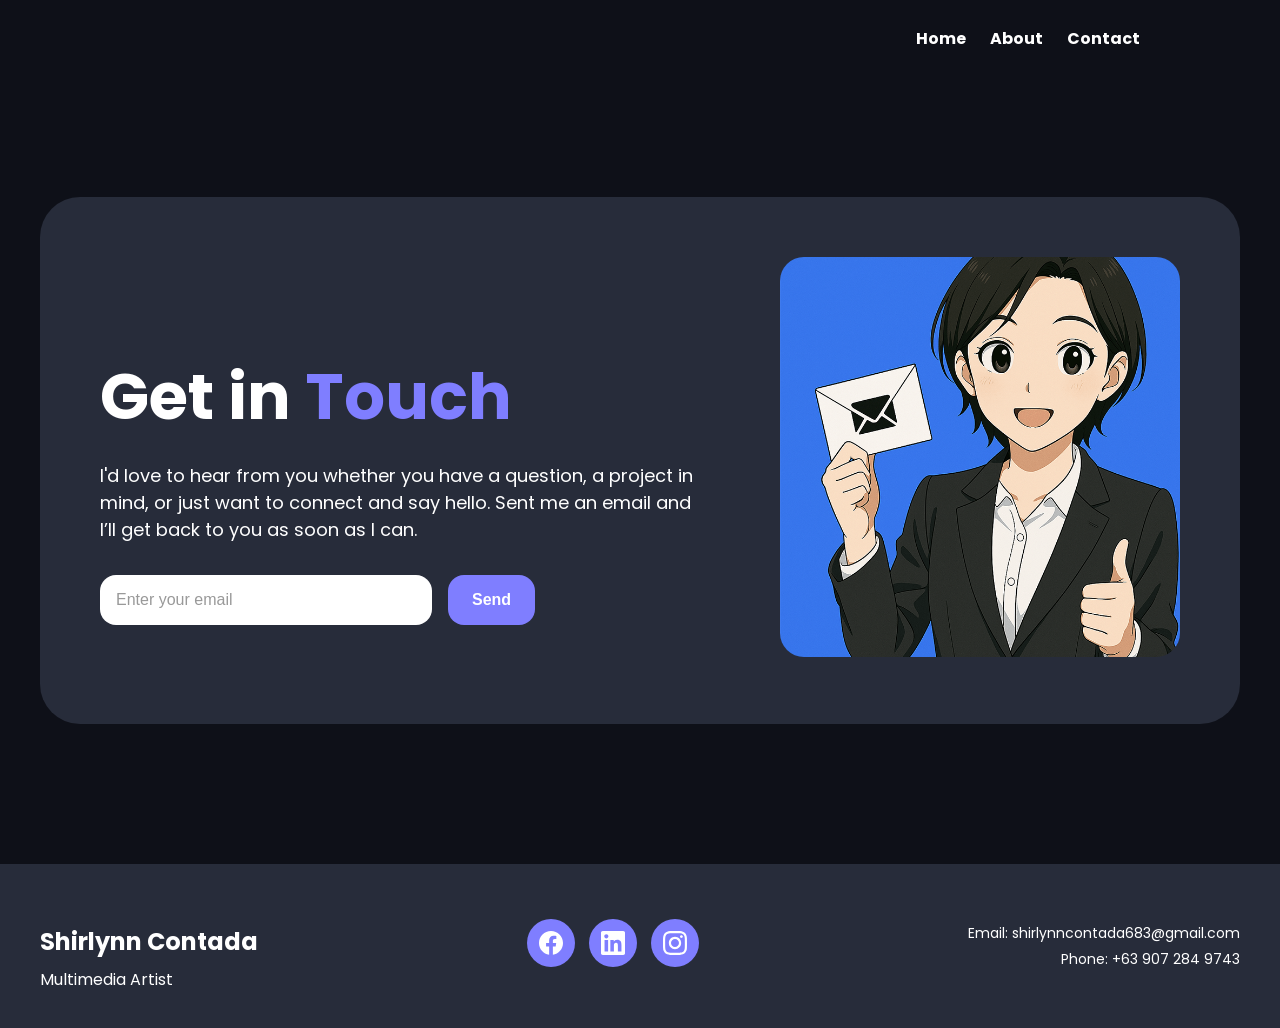
==== contact.html @ 11034c86 "Add files via upload" ====
<!DOCTYPE html>
<html lang="en">
  <head>
    <meta charset="UTF-8" />
    <meta name="viewport" content="width=device-width, initial-scale=1.0" />
    <link href="Assets/favicon.png" rel="shortcut icon"/>
    <title>Contact</title>
    <link rel="stylesheet" href="styles.css" />
    <link
      rel="stylesheet"
      href="https://fonts.googleapis.com/css?family=Poppins:400,700&display=swap"
    />
  </head>
  <body>
    <nav>
      <ul>
        <li><a href="Portfolio_Website.html">Home</a></li>
        <li><a href="About-Me.html">About</a></li>
        <li><a href="contact.html">Contact</a></li>
      </ul>
    </nav>

    <section class="contact-section">
      <div class="contact-container">
        <div class="contact-text">
          <h1>Get in <span class="highlight">Touch</span></h1>
          <p>I'd love to hear from you whether you have a question, a project in mind, or just want to connect 
            and say hello. Sent me an email and I’ll get back to you as soon as I can.</p>
          <form class="contact-form">
            <input
              type="email"
              placeholder="Enter your email"
              class="email-input"
              required
            />
            <button type="submit" class="start-project-btn">Send</button>
          </form>
        </div>
        <div class="contact-image">
          <img src="Assets/icon.png" alt="Contact Illustration" />
        </div>
      </div>
    </section>

    <footer>
      <div class="footer-content">
        <div class="name">
          <h3>Shirlynn Contada</h3>
          <p>Multimedia Artist</p>
        </div>
        <div class="social-icons">
          <a href="#" target="_blank"><img src="Assets/fb-icon.svg" alt="Facebook" /></a>
          <a href="#" target="_blank"><img src="Assets/ln-icon.svg" alt="LinkedIn" /></a>
          <a href="#" target="_blank"><img src="Assets/ig-icon.svg" alt="Instagram" /></a>
        </div>
        <div class="contact-info">
          <div class="email">Email: shirlynncontada683@gmail.com</div>
          <div class="phone">Phone: +63 907 284 9743</div>
        </div>
      </div>
    </footer>
    <button id="scrollToTopBtn" title="Go to top">↑</button>

    <script>
        const scrollToTopBtn = document.getElementById("scrollToTopBtn");
      
        window.addEventListener("scroll", () => {
          scrollToTopBtn.style.display = window.scrollY > 300 ? "block" : "none";
        });
      
        scrollToTopBtn.addEventListener("click", () => {
          window.scrollTo({
            top: 0,
            behavior: "smooth"
          });
        });
      </script>
  </body>
</html>
---- styles.css ----
body {
  margin: 0;
  font-family: poppins;
  background-color: #0e1018;
}

nav {
  display: flex;
  justify-content: flex-end;
  background-color: #0e1018;
  padding: 10px 20px;
}

nav ul {
  list-style: none;
  margin-right: 120px;
  padding: 0;
}
nav li {
  display: inline-block;
  margin-left: 20px;
}
nav li a {
  text-decoration: none;
  color: white;
  font-size: 16px;
  font-weight: bold;
}

.header-container {
  display: flex;
  margin: 120px 80px 24px 120px;
  text-align: left;
  justify-content: center;
  align-items: center;
  color: white;
}
.header-text {
  text-align: center;
}
.header-text h1 {
  text-align: center;
  font-size: 60px;
  margin-top: 0px;
}
.header-text p {
  text-align: center;
  font-size: 24px;
  margin-bottom: 0px;
  color: #7f7eff;
}
.text-container {
  max-width: 1140px;
  display: flex;
  width: 80%;
  margin-right: auto;
  margin-left: auto;
  flex-direction: column;
}
.text-container h1 {
  color: white;
  font-size: 80px;
  margin: 0 0 0 80px;
}
.text-container h2 {
  font-size: 80px;
  font-weight: bold;
  color: white;
  margin: 0 0 0 80px;
}
.text-container p {
  font-size: 32px;
  color: white;
  margin: 0 0 0 80px;
  font-style: italic;
}
.image-container {
  justify-content: right;
}
.circle-image {
  border-radius: 400px;
  max-height: 450px;
  max-width: 450px;
  margin-right: 200px;
}
.button-container {
  display: flex;
  align-items: center; 
  margin: 40px 0 0 80px;
}

.start-project-btn {
  background-color: #7f7eff;
  color: white;
  padding: 16px 24px;
  font-size: 16px;
  border: none;
  border-radius: 16px;
  cursor: pointer;
  font-weight: bold;
  margin-right: 24px;
  text-decoration: none;
}

.start-project-btn:hover {
  background-color: white;
  color: #7f7eff;
}

.view-resume-btn {
  display: inline-block; 
  background-color: #0e1018;
  border: 1px solid #7f7eff;
  color: white;
  padding: 16px 24px;
  font-size: 16px;
  border-radius: 16px;
  cursor: pointer;
  font-weight: bold;
  text-decoration: none;
}

.view-resume-btn:hover {
  background-color: white;
  color: #7f7eff;
}
.highlight {
  color: #7f7eff;
}
.my-works {
  text-align: center;
  color: white;
  font-size: 24px;
  margin: 80px 0 24px 0;
}
.portfolio-container {
  display: flex;
  justify-content: left;
  align-items: center;
  background-color: #272c3a;
  height: 400px;
  width: 1400px;
  border-radius: 40px;
  margin: 0 auto;
  margin-bottom: 40px;
}
.portfolio-image-container {
  display: flex;
  justify-content: flex-start;
  align-items: center;
  background-color: white;
  height: 400px;
  width: 900px;
  border-top-left-radius: 40px;
  border-bottom-left-radius: 40px;
}
.sample {
  border-top-left-radius: 40px;
  border-bottom-left-radius: 40px;
}
.quadweb {
  border-top-left-radius: 40px;
  border-bottom-left-radius: 40px;
}
.portfolio-text-container {
  text-align: left;
  margin-left: 40px;
  max-width: 400px;
}
.portfolio-text-container p {
  font-size: 16px;
}
.view-project-btn {
  background-color: #7f7eff;
  color: white;
  padding: 16px 24px;
  font-size: 16px;
  border: none;
  border-radius: 16px;
  cursor: pointer;
  font-style: bold;
  margin-top: 40px;
}

.intro-container {
  display: flex;
  justify-content: center;
  margin-bottom: 40px;
}


.intro-text {
  background-color: #272c3a;
  width: 800px;
  height: 400px;
  border-radius: 40px;
  margin-right: 40px;
}
.intro-text:hover {
  background-color: #3e4458;
}
.intro-text2 {
  background-color: #272c3a;
  width: 800px;
  height: 600px;
  border-radius: 40px;
  margin-right: 40px;
}
.intro-image {
  background-color: white;
  width: 400px;
  height: 400px;
  border-radius: 40px;
}
.intro-image-2 {
  background-color: white;
  width: 400px;
  height: 400px;
  border-radius: 40px;
  margin-right: 40px;
}
footer {
  background-color: #272c3a;
  padding: 20px;
  text-align: center;
  margin-top: 140px;
}

.footer-content {
  display: flex;
  align-items: center;
  justify-content: space-between;
  max-width: 1200px;
  margin: 0 auto;
}

.name {
  text-align: left;
  color: white;
  margin-top: 16px;
}
.name h3 {
  font-size: 24px;
  font-weight: bold;
  margin-bottom: 4px;
}
.name p {
  font-size: 16px;
  margin-top: 8px;
}

.social-icons img {
  width: 48px;
  height: 48px;
  margin: 0 5px;
}

.contact-info {
  text-align: right;
  font-size: 14px;
  color: white;
}

.email,
.phone {
  margin: 5px 0;
}

.intro-text h2 {
  color: white;
  font-size: 20px;
  margin: 40px 16px 8px 40px;
}
.intro-text p {
  color: white;
  font-size: 16px;
  margin: 24px 16px 8px 40px;
}
.about-image {
  border-radius: 40px;
  width: 400px;
  height: 400px;
  margin-right: 40px;
}

.skills-container {
  display: flex;
  justify-content: center;
  max-width: 1300px; 
margin:0 auto;
}

.skills-box-main {
	width: 500px;
  height: 220px;
  background-color: #272c3a;
	margin-right: 40px;
  text-align: center;
  border-radius: 24px;
}
.skills-box-main:hover {
  background-color: #3e4458;
}
.skills-box {
  width: 220px; 
  height: 220px; 
  background-color: #272c3a;
	margin-right: 40px;
  text-align: center;
  border-radius: 24px;
}
.skills-box:hover {
  background-color: #3e4458;
}
.h3-skills {
	color:white;
	font-size: 48px;
	margin-top: 72px;
}
.skills-text {
	color:white;
	margin-top:40px;
}
.skills-icon {
	margin-top: 40px;
	height:90px;
	width:auto;
}

#scrollToTopBtn {
  position: fixed;
  bottom: 40px;
  right: 40px;
  z-index: 1000;
  font-size: 20px;
  background-color: #7f7eff;
  color: white;
  border: none;
  border-radius: 50%;
  width: 50px;
  height: 50px;
  cursor: pointer;
  display: none;
  box-shadow: 0 4px 10px rgba(0,0,0,0.4);
  transition: background-color 0.3s ease, transform 0.2s ease;
}

#scrollToTopBtn:hover {
  background-color: white;
  color: #7f7eff;
  transform: scale(1.1);
}

.contact-section {
  margin: 120px auto;
  max-width: 1200px;
  color: white;
}

.contact-container {
  display: flex;
  justify-content: space-between;
  align-items: center;
  background-color: #272c3a;
  padding: 60px;
  border-radius: 40px;
}

.contact-text {
  max-width: 600px;
}

.contact-text h1 {
  font-size: 64px;
  margin-bottom: 16px;
}

.contact-text p {
  font-size: 18px;
  margin-bottom: 32px;
}

.contact-form {
  display: flex;
  gap: 16px;
  flex-wrap: wrap;
}

.email-input {
  padding: 16px;
  border-radius: 16px;
  border: none;
  font-size: 16px;
  width: 300px;
  background-color: white;
  color: #0e1018;
}

.email-input::placeholder {
  color: #999;
}

.contact-image img {
  max-width: 400px;
  height: auto;
  border-radius: 24px;
}

@keyframes fadeIn {
  from {
    opacity: 0;
    transform: translateY(20px);
  }
  to {
    opacity: 1;
    transform: translateY(0);
  }
}

.header-text,
.contact-text h1,
.text-container h1,
.text-container h2,
.text-container p {
  animation: fadeIn 1s ease-in-out;
}

@keyframes fadeIn {
  from {
    opacity: 0;
    transform: translateY(20px);
  }
  to {
    opacity: 1;
    transform: translateY(0);
  }
}

.header-text,
.contact-text h1,
.text-container h1,
.text-container h2,
.text-container p {
  animation: fadeIn 1s ease-in-out;
}

.skills-box-main,
.skills-box {
  animation: fadeIn 1s ease-in-out;
}

@keyframes fadeIn {
  from {
    opacity: 0;
    transform: translateY(20px);
  }
  to {
    opacity: 1;
    transform: translateY(0);
  }
}

.portfolio-container:hover {
  background-color: #3e4458;
  transform: scale(0.95); 
  transition: background-color 0.3s ease, transform 0.3s ease; 
}

.portfolio-container {
  transition: transform 0.3s ease; 
}

.view-project-btn {
  background-color: #7f7eff;
  color: white;
  padding: 16px 24px;
  font-size: 16px;
  border: none;
  border-radius: 16px;
  cursor: pointer;
  font-style: bold;
  margin-top: 40px;
  transition: background-color 0.3s ease; 
}

.view-project-btn:hover {
  background-color: white;
  color: #7f7eff;
}

.btn-group {
  display: flex;
  gap: 16px;
  margin-top: 40px;
}

.btn-group .view-project-btn,
.btn-group .drive-btn {
  margin-top: 0;
}

.drive-btn {
  background-color: transparent;
  color: #7f7eff;
  padding: 16px 24px;
  font-size: 16px;
  border: 1px solid #7f7eff;
  border-radius: 16px;
  cursor: pointer;
  font-weight: bold;
  transition: background-color 0.3s ease, color 0.3s ease;
}

.drive-btn:hover {
  background-color: #7f7eff;
  color: white;
}

@keyframes fadeInFooter {
  from {
    opacity: 0;
    transform: translateY(20px);
  }
  to {
    opacity: 1;
    transform: translateY(0);
  }
}

.footer-content {
  display: flex;
  align-items: center;
  justify-content: space-between;
  max-width: 1200px;
  margin: 0 auto;
  animation: fadeInFooter 1s ease-in-out;
}
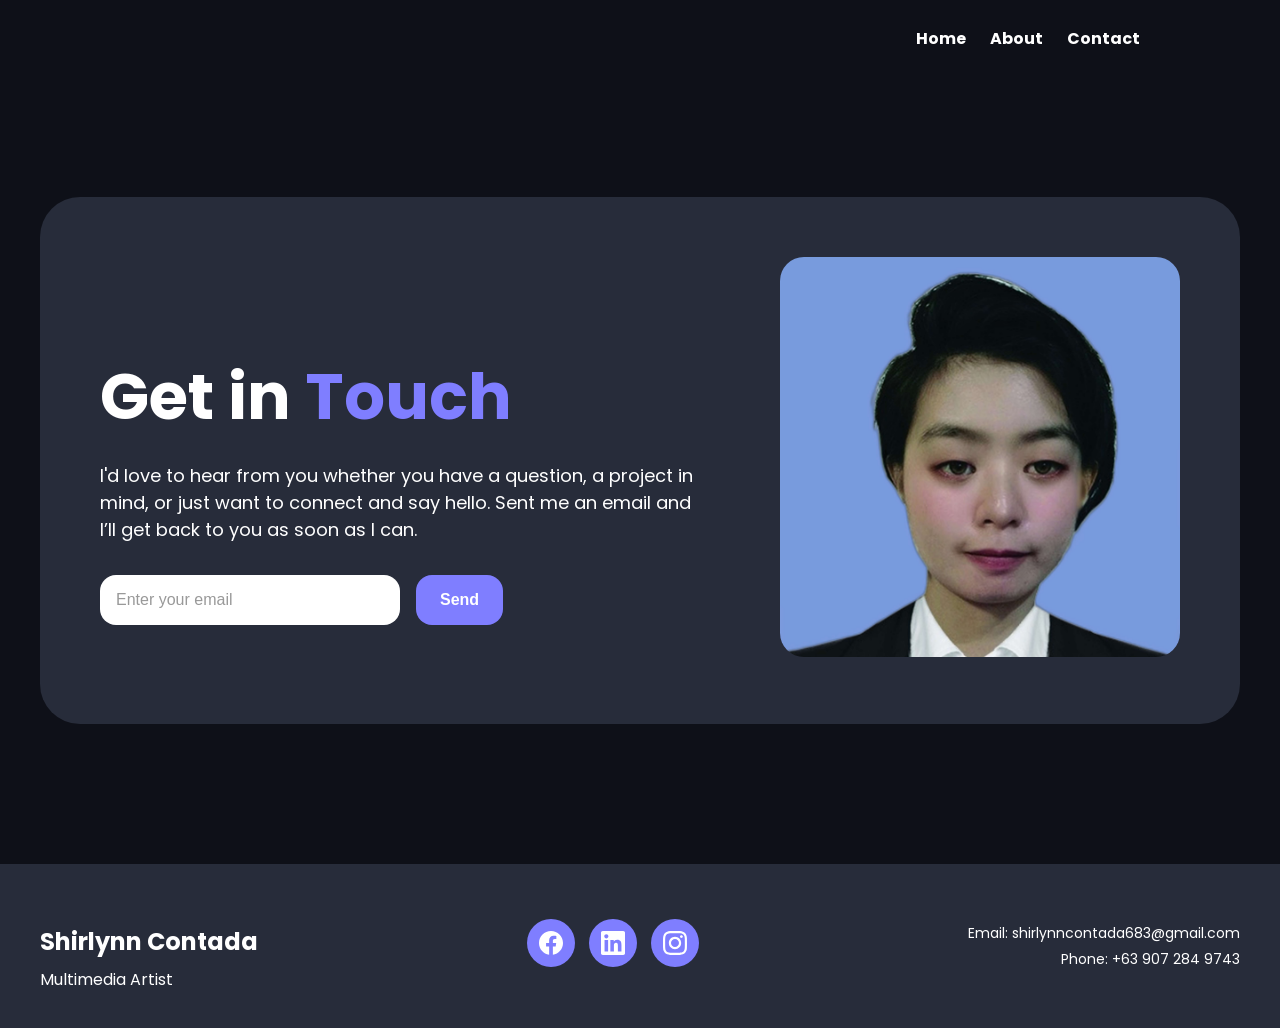
==== commit 7f015cfe: "Update contact.html" ====
--- a/contact.html
+++ b/contact.html
@@ -37,7 +37,7 @@
           </form>
         </div>
         <div class="contact-image">
-          <img src="Assets/icon.png" alt="Contact Illustration" />
+          <img src="Assets/id_photo_30.44cm_7a9bdc.jpg" alt="Contact Illustration" />
         </div>
       </div>
     </section>
--- a/styles.css
+++ b/styles.css
@@ -536,3 +536,303 @@
   animation: fadeInFooter 1s ease-in-out;
 }
 
+
+* {
+  box-sizing: border-box;
+}
+
+img {
+  max-width: 100%;
+}
+
+body {
+  overflow-x: hidden;
+}
+
+@media (max-width: 1500px) {
+  .portfolio-container {
+    width: 92%;
+  }
+}
+
+
+@media (max-width: 1024px) {
+  nav {
+    padding: 16px 20px;
+  }
+  nav ul {
+    margin-right: 0;
+  }
+
+  .header-container {
+    flex-wrap: wrap;
+    justify-content: center;
+    margin: 100px 40px 24px 40px;
+    text-align: center;
+  }
+
+  .text-container {
+    width: 100%;
+    align-items: center;
+    text-align: center;
+  }
+  .text-container h1,
+  .text-container h2,
+  .text-container p {
+    margin-left: 0;
+    text-align: center;
+  }
+  .text-container h1,
+  .text-container h2 {
+    font-size: 56px;
+  }
+  .text-container p {
+    font-size: 22px;
+  }
+
+  .button-container {
+    margin: 32px 0 0 0;
+    justify-content: center;
+    flex-wrap: wrap;
+    row-gap: 16px;
+  }
+
+  .image-container {
+    display: flex;
+    justify-content: center;
+    width: 100%;
+    margin-top: 40px;
+  }
+  .circle-image {
+    margin-right: 0;
+    max-width: 320px;
+    max-height: 320px;
+  }
+
+  .my-works {
+    margin: 60px 20px 24px 20px;
+  }
+
+  .portfolio-container {
+    width: 92%;
+    height: auto;
+    flex-wrap: wrap;
+    padding: 24px;
+  }
+  .portfolio-image-container {
+    width: 100%;
+    height: 280px;
+    border-radius: 24px;
+  }
+  .sample,
+  img.portfolio-image-container,
+  .portfolio-cover-img {
+    width: 100%;
+    height: 100%;
+    object-fit: cover;
+    border-radius: 24px;
+  }
+  .portfolio-text-container {
+    margin-left: 0;
+    margin-top: 24px;
+    max-width: 100%;
+    padding: 0 8px 8px 8px;
+  }
+
+  .header-text h1.about-text,
+  .header-text h1 {
+    font-size: 44px;
+  }
+
+  .intro-container {
+    flex-wrap: wrap;
+    justify-content: center;
+    margin-bottom: 24px;
+  }
+  .intro-text,
+  .intro-text2 {
+    width: 90%;
+    height: auto;
+    min-height: 320px;
+    margin-right: 0;
+    margin-bottom: 24px;
+    padding-bottom: 24px;
+  }
+  .about-image {
+    width: 90%;
+    max-width: 400px;
+    height: auto;
+    aspect-ratio: 1 / 1;
+    object-fit: cover;
+    margin-right: 0;
+    margin-bottom: 24px;
+  }
+
+  .skills-container {
+    flex-wrap: wrap;
+    justify-content: center;
+    row-gap: 20px;
+    padding: 0 20px;
+  }
+  .skills-box-main,
+  .skills-box {
+    width: 45%;
+    margin-right: 0;
+  }
+
+  .contact-section {
+    margin: 100px 20px;
+  }
+  .contact-container {
+    flex-direction: column;
+    padding: 40px;
+    text-align: center;
+  }
+  .contact-text {
+    max-width: 100%;
+  }
+  .contact-form {
+    justify-content: center;
+  }
+  .contact-image {
+    margin-top: 32px;
+  }
+  .contact-image img {
+    max-width: 300px;
+  }
+
+  .footer-content {
+    max-width: 90%;
+  }
+}
+
+/* ---- Mobile phones ---- */
+@media (max-width: 640px) {
+  nav {
+    justify-content: center;
+  }
+  nav ul {
+    text-align: center;
+  }
+  nav li {
+    margin: 0 10px;
+  }
+  nav li a {
+    font-size: 14px;
+  }
+
+  .header-container {
+    margin-top: 110px;
+  }
+  .text-container h1,
+  .text-container h2 {
+    font-size: 36px;
+  }
+  .text-container p {
+    font-size: 16px;
+  }
+  .start-project-btn,
+  .view-resume-btn {
+    padding: 12px 18px;
+    font-size: 14px;
+  }
+  .circle-image {
+    max-width: 220px;
+    max-height: 220px;
+  }
+
+  .my-works h1 {
+    font-size: 28px;
+  }
+
+  .portfolio-container {
+    width: 94%;
+  }
+  .portfolio-image-container {
+    height: 200px;
+  }
+  .portfolio-text-container h1 {
+    font-size: 22px;
+  }
+  .portfolio-text-container p {
+    font-size: 14px;
+  }
+  .btn-group {
+    flex-wrap: wrap;
+    gap: 12px;
+  }
+  .btn-group .view-project-btn,
+  .btn-group .drive-btn,
+  .view-project-btn {
+    width: 100%;
+    text-align: center;
+  }
+
+  .header-text p {
+    font-size: 18px;
+  }
+  .header-text h1,
+  .header-text h1.about-text {
+    font-size: 32px;
+  }
+
+  .intro-text h2 {
+    font-size: 18px;
+    margin: 24px 16px 8px 16px;
+  }
+  .intro-text p {
+    font-size: 14px;
+    margin: 16px 16px 8px 16px;
+  }
+
+  .skills-box-main,
+  .skills-box {
+    width: 100%;
+  }
+  .h3-skills {
+    font-size: 32px;
+    margin-top: 40px;
+  }
+  .skills-text {
+    margin-top: 20px;
+  }
+  .skills-icon {
+    margin-top: 24px;
+    height: 64px;
+  }
+
+  .contact-text h1 {
+    font-size: 32px;
+  }
+  .contact-text p {
+    font-size: 15px;
+  }
+  .contact-form {
+    flex-direction: column;
+    width: 100%;
+  }
+  .email-input {
+    width: 100%;
+  }
+
+  .footer-content {
+    flex-direction: column;
+    gap: 16px;
+    text-align: center;
+  }
+  .name,
+  .contact-info {
+    text-align: center;
+  }
+  .social-icons img {
+    width: 40px;
+    height: 40px;
+  }
+
+  #scrollToTopBtn {
+    bottom: 20px;
+    right: 20px;
+    width: 44px;
+    height: 44px;
+  }
+}
